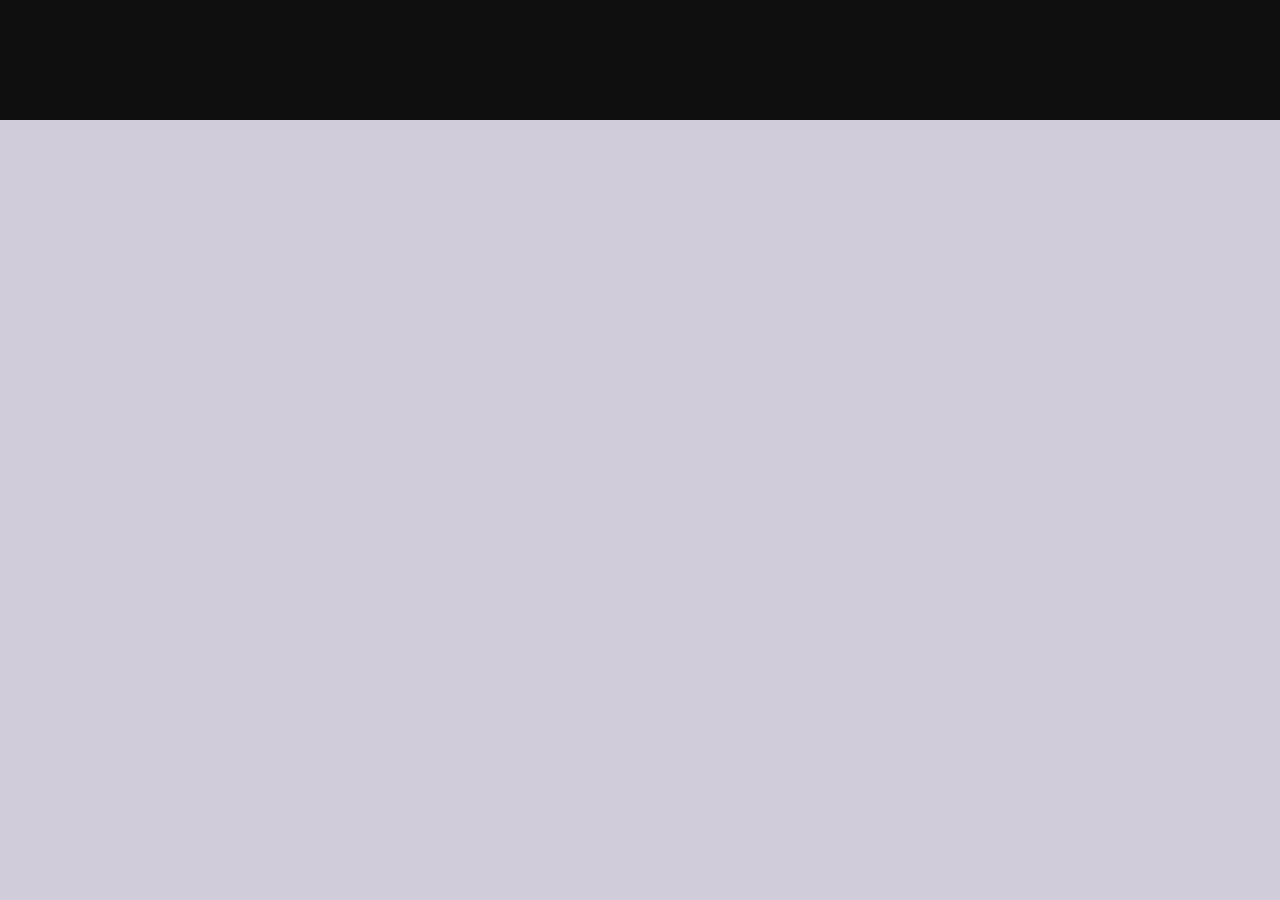
==== especialidades.html @ f3b07db7 "Rename title and update HTML structure" ====
<!DOCTYPE html>
<html lang="en">  
    <head> 
        <meta charset="UTF-8">
        <meta name="viewport" content="width=device-width, initial-scale=1.0">
        <title>Especialidades en Analisis</title>
        <link rel="stylesheet" href="style.css">
    </head>
    
    <body>
        <header>
           
        </header>

        <main>
           
        </main>
        <footer>

        </footer>

    </body>
</html>
---- style.css ----
@import url('https://fonts.googleapis.com/css2?family=Bebas+Neue&display=swap');
    @import url('https://fonts.googleapis.com/css2?family=Inter:wght@300;400;500;600;700&display=swap');
    @import url('https://fonts.googleapis.com/css2?family=Montserrat:wght@300;400;500;600;700&display=swap');


    * {
        margin: 0;
        padding: 0;
        box-sizing: border-box;
    }

    .logo img {
        max-height: 100px;
        max-width: 100px;
        border-radius: 40%;
    }

    body {
    font-family:"Inter",sans-serif;
        background-color: #D1CCD9;
        color: #403273;
    }

    h1,
    h2,
    h3,
    h4,
    h5,
    h6,
    .main3-header p,
    .logo h1 {
        font-family: 'Bebas Neue', sans-serif;
    }

    .logo h1,
    #subheader h2,
    .contactanos {
        font-size: 1.6rem;
        font-weight: 500;
    }

    p {
        font-family: 'Montserrat', sans-serif;
        font-size: 1.4rem;
        line-height: 1.9;
        color: #403273;
    }

    a,
    button {
        text-decoration: none;
    }

    nav {
        display: flex;
        justify-content: space-between;
        align-items: center;
        padding: 10px 30px;
    }

    .logo {
        display: flex;
        align-items: center;
        gap: 16px;
        flex: 1;
    }

    header {
        position: sticky;
        top: 0;
        z-index: 100;
        background-color: #f2f2f2;
        box-shadow: 0 3px 12px rgba(0, 0, 0, 0.08);
    }

    .scroll-reveal {
        opacity: 0;
        transform: translateY(32px);
        transition: opacity 0.7s ease, transform 0.7s ease;
    }

    .scroll-reveal.visible {
        opacity: 1;
        transform: translateY(0);
    }

    .menu {
        margin-left: auto;
    }

    #subheader {
        background-color: #403273;
        color: #D1CCD9;
        display: flex;
        justify-content: space-between;
        align-items: center;
        padding: 10px 30px;
    }

    .cotizar,
    .contactanos {
        color: #F2F2F2;
        border: none;
        border-radius: 30px;
        padding: 14px 32px;
        font-size: 16px;
        font-weight: 600;
        cursor: pointer;
        box-shadow: 0 8px 20px rgba(93, 95, 239, 0.35);
        transition: all 0.3s ease;
    }

    .cotizar {
        background: #403273;
    }

    .contactanos {
        background: #A199BF;
    }

    .cotizar:hover,
    .contactanos:hover {
        transform: translateY(-3px);
        box-shadow: 0 12px 25px rgba(93, 95, 239, 0.45);
    }

    .main1 {
        display: flex;
        justify-content: center;
        align-items: center;
        gap: 40px;
        padding: 40px;
        margin: 10px 0;
    }

    .division-text {
        flex: 1 1 500px;
        max-width: 50%;
        text-align: center;
        margin: 0 auto;
    }

    .division-text button {
        display: block;
        margin: 24px auto 0;
    }

    .division-image {
        flex: 1;
        display: flex;
        justify-content: center;
    }

    .division-image img {
        width: 100%;
        max-width: 600px;
        height: auto;
        display: block;
        margin: 0 auto;
        border-radius: 12px;
    }

    .main2 {
        background: #f2f2f2;
        align-content: center;
        padding: 40px;
    }

    .main2 h1 {
        margin: 24px auto 28px;
        max-width: 900px;
        text-align: center;
    }

    .main3 {
        display: flex;
        flex-direction: column;
        gap: 32px;
        padding: 40px;
    }

    .main3-header {
        display: flex;
        flex-direction: column;
        gap: 12px;
        max-width: 900px;
        width: 100%;
        margin: 0 auto;
        text-align: center;
    }

    .main3-header p {
        text-align: center;
        font-weight: 600;
        color: #403273;
        margin: 0;
    }

    .main3-header h1 {
        margin: 0;
    }

    .main3-content {
        display: flex;
        justify-content: space-between;
        align-items: center;
        gap: 40px;
        flex-wrap: wrap;
    }

    .main3 .division-text,
    .main3 .division-image {
        flex: 1 1 45%;
        min-width: 280px;
    }

    .main3 .division-image {
        display: flex;
        justify-content: center;
        align-items: center;
    }

    .main3 .division-image img {
        width: 100%;
        max-width: 100%;
        height: auto;
        border-radius: 12px;
    }

    .main3 .division-text p {
        font-family: 'Montserrat', sans-serif;
        font-size: 1.4rem;
        line-height: 1.9;
        max-width: 100%;
        width: 100%;
        margin-bottom: 18px;
        color: #4a3f63;
    }

    .main3 .division-text p:last-child {
        margin-bottom: 0;
    }

    .main3 .division-text button {
        display: block;
        margin: 12px auto 0;
    }

    .main4 {
        display: flex;
        flex-direction: column;
        align-items: center;
        text-align: center;
        gap: 24px;
        padding: 40px;
    }

    .main4 h1 {
        max-width: 720px;
        margin: 0;
    }

    .card-group {
        display: flex;
        flex-wrap: wrap;
        gap: 24px;
        justify-content: space-between;
    }

    .card {
        background: #A199BF;
        border-radius: 24px;
        padding: 28px;
        box-shadow: 0 14px 30px rgba(0, 0, 0, 0.15);
        border: 1px solid rgba(255, 255, 255, 0.35);
        flex: 1 1 280px;
        min-width: 260px;
        max-width: 32%;
        transition: transform 0.3s ease, box-shadow 0.3s ease, border-color 0.3s ease;
    }

    .card:hover {
        transform: translateY(-6px);
        box-shadow: 0 22px 45px rgba(0, 0, 0, 0.35);
        border-color: rgba(255, 255, 255, 0.65);
    }

    .card h2 {
        margin-bottom: 16px;
        color: #f2f2f2;
    }

    .card p {
        font-family: 'Montserrat', sans-serif;
        font-size: 1.4rem;
        line-height: 1.9;
        color: #f2f2f2;
    }

    @media (max-width: 980px) {
        nav {
            flex-wrap: wrap;
            gap: 16px;
            padding: 16px 24px;
        }

        .logo {
            gap: 12px;
        }

        .main1 {
            padding: 32px 24px;
        }

        .main2,
        .main3,
        .main4 {
            padding: 32px 24px;
        }

        .main2 h1,
        .main3-header h1,
        .main4 h1 {
            max-width: 100%;
            font-size: 2.4rem;
        }

        .card {
            max-width: 48%;
        }
    }

    @media (max-width: 680px) {
        #subheader {
            flex-direction: column;
            align-items: stretch;
            text-align: center;
            padding: 24px;
            gap: 14px;
        }

        .menu {
            width: 100%;
            justify-content: center;
        }

        .main1 {
            flex-direction: column;
            align-items: center;
            padding: 24px 16px;
            gap: 24px;
        }

        .division-text,
        .division-image {
            max-width: 100%;
        }

        .division-text {
            text-align: center;
        }

        .division-text button {
            width: 100%;
            max-width: 320px;
        }

        .division-image img {
            width: 100%;
            max-width: 100%;
            height: auto;
        }

        .main3-content {
            flex-direction: column;
            align-items: center;
            gap: 24px;
        }

        .main4 h1 {
            font-size: 2rem;
        }

        p,
        .card p,
        .footer-column p,
        .footer-column a {
            font-size: 1.1rem;
        }

        .cotizar,
        .contactanos {
            padding: 12px 22px;
            font-size: 0.95rem;
        }

        .card-group {
            flex-direction: column;
        }

        .card {
            max-width: 100%;
        }

        .logo img {
            max-width: 80px;
            max-height: 80px;
        }

        .logo h1,
        #subheader h2,
        .contactanos {
            font-size: 1.3rem;
        }

        footer {
            padding: 40px 8%;
        }

        .footer-column {
            min-width: 100%;
        }
    }

footer{
    background:#0f0f0f;
    padding:60px 8%;
    display:flex;
    justify-content:space-between;
    gap:60px;
    flex-wrap:wrap;
}

.footer-column{
    flex:1;
    min-width:220px;
}

.footer-column h3{
    color:#ffffff;
    font-size:1.3rem;
    margin-bottom:22px;
    font-weight:700;
}

.footer-column p{
    color:#d8d8d8;
    margin-bottom:18px;
    line-height:1.7;
    font-size:1rem;
}

.footer-column a{
    display:block;
    text-decoration:none;
    color:#d8d8d8;
    margin-bottom:16px;
    transition:.3s;
    font-size:1rem;
}

.footer-column a:hover{
    color:#7d6cff;
}

@media(max-width:900px){

footer{
    flex-direction:column;
    gap:35px;
}

}
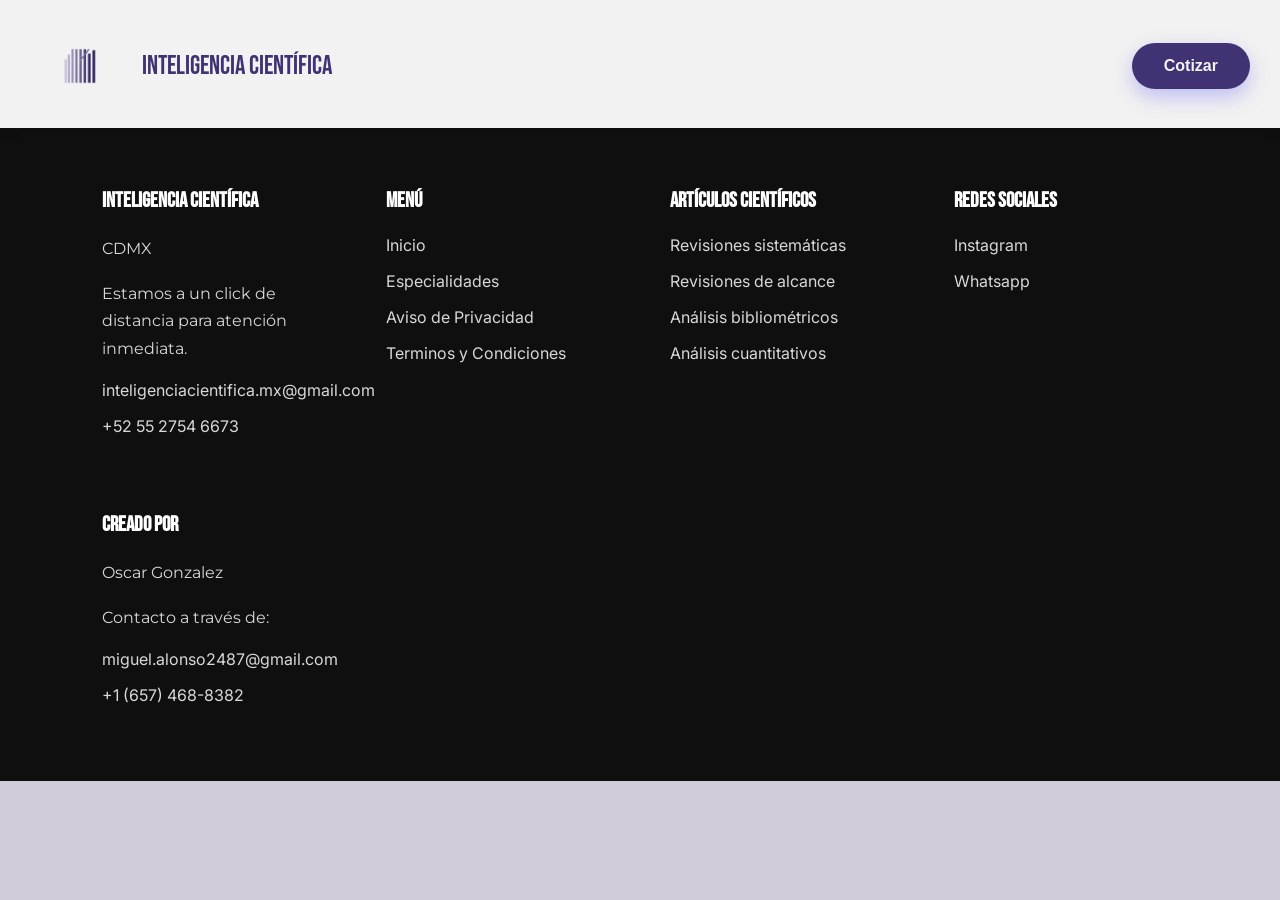
==== commit c93cbbee: "Revise especialidades.html with new content and structure Updated the HTML structure to include Goog" ====
--- a/especialidades.html
+++ b/especialidades.html
@@ -1,23 +1,102 @@
 <!DOCTYPE html>
-<html lang="en">  
-    <head> 
-        <meta charset="UTF-8">
-        <meta name="viewport" content="width=device-width, initial-scale=1.0">
-        <title>Especialidades en Analisis</title>
-        <link rel="stylesheet" href="style.css">
-    </head>
-    
-    <body>
-        <header>
-           
-        </header>
+<html lang="es">
+<head>
+    <!-- Google Analytics -->
+    <script async src="https://www.googletagmanager.com/gtag/js?id=G-CQZQXBJW80"></script>
+    <script>
+        window.dataLayer = window.dataLayer || [];
+        function gtag() {
+            dataLayer.push(arguments);
+        }
+        gtag('js', new Date());
+        gtag('config', 'G-CQZQXBJW80');
+    </script>
 
-        <main>
-           
-        </main>
-        <footer>
+    <!-- Meta Tags -->
+    <meta charset="UTF-8">
+    <meta name="viewport" content="width=device-width, initial-scale=1.0">
+    <link rel="icon" type="image/png" href="images/favicon.png">
+    <title>Especialidades | Inteligencia Científica</title>
+    <meta name="description" content="Especialidades y servicios de Inteligencia Científica. Consultorías especializadas en artículos científicos.">
 
-        </footer>
+    <!-- Open Graph -->
+    <meta property="og:type" content="website">
+    <meta property="og:title" content="Especialidades | Inteligencia Científica">
+    <meta property="og:description" content="Especialidades y servicios de Inteligencia Científica.">
+    <meta property="og:url" content="https://inteligenciacientifica.mx/especialidades">
+    <meta property="og:image" content="https://inteligenciacientifica.mx/images/og-image.png">
+    <meta property="og:site_name" content="Inteligencia Científica">
+    <meta property="og:locale" content="es_MX">
 
-    </body>
+    <link rel="stylesheet" href="style.css">
+</head>
+
+<body>
+    <header>
+        <nav>
+            <div class="logo">
+                <img src="images/logo.png" alt="Logo de Inteligencia Científica">
+                <h1>Inteligencia Científica</h1>
+            </div>
+            <div class="menu">
+                <a href="https://api.whatsapp.com/message/ATHFZGGTZEZNI1?autoload=1&app_absent=0" target="_blank">
+                    <button id="btn-cotizar" class="cotizar">Cotizar</button>
+                </a>
+            </div>
+        </nav>
+    </header>
+
+    <main>
+        <!-- Contenido principal aquí -->
+    </main>
+
+    <footer>
+        <div class="footer-column">
+            <h3>Inteligencia Científica</h3>
+            <p>CDMX</p>
+            <p>
+                Estamos a un click de distancia para
+                atención inmediata.
+            </p>
+            <a href="mailto:inteligenciacientifica.mx@gmail.com">
+                inteligenciacientifica.mx@gmail.com
+            </a>
+            <a href="tel:+525527546673">
+                +52 55 2754 6673
+            </a>
+        </div>
+
+        <div class="footer-column">
+            <h3>Menú</h3>
+            <a href="index.html">Inicio</a>
+            <a href="#">Especialidades</a>
+            <a href="privacidad.html">Aviso de Privacidad</a>
+            <a href="terminos.html">Terminos y Condiciones</a>
+        </div>
+
+        <div class="footer-column">
+            <h3>Artículos Científicos</h3>
+            <a href="#">Revisiones sistemáticas</a>
+            <a href="#">Revisiones de alcance</a>
+            <a href="#">Análisis bibliométricos</a>
+            <a href="#">Análisis cuantitativos</a>
+        </div>
+
+        <div class="footer-column">
+            <h3>Redes sociales</h3>
+            <a href="https://www.instagram.com/inteligenciacientifica.mx/" target="_blank" rel="noopener noreferrer">Instagram</a>
+            <a href="https://api.whatsapp.com/message/ATHFZGGTZEZNI1?autoload=1&app_absent=0" target="_blank" rel="noopener noreferrer">Whatsapp</a>
+        </div>
+
+        <div class="footer-column footer-credit">
+            <h3>Creado por</h3>
+            <p>Oscar Gonzalez</p>
+            <p>Contacto a través de:</p>
+            <a href="mailto:miguel.alonso2487@gmail.com">miguel.alonso2487@gmail.com</a>
+            <a href="tel:+16574688382">+1 (657) 468-8382</a>
+        </div>
+    </footer>
+
+    <script src="script.js"></script>
+</body>
 </html>
--- a/style.css
+++ b/style.css
@@ -55,14 +55,16 @@
         display: flex;
         justify-content: space-between;
         align-items: center;
-        padding: 10px 30px;
+        gap: 20px;
+        flex-wrap: wrap;
+        padding: 16px 30px 12px;
     }
 
     .logo {
         display: flex;
         align-items: center;
-        gap: 16px;
-        flex: 1;
+        gap: 12px;
+        flex: 1 1 240px;
     }
 
     header {
@@ -84,8 +86,22 @@
         transform: translateY(0);
     }
 
+    /* Deshabilitar animación scroll en páginas de privacidad y términos */
+    .privacy-policy .scroll-reveal {
+        opacity: 1;
+        transform: none;
+        transition: none;
+    }
+
+    .privacy-policy .scroll-reveal.visible {
+        opacity: 1;
+        transform: none;
+    }
+
     .menu {
         margin-left: auto;
+        display: flex;
+        align-items: center;
     }
 
     #subheader {
@@ -94,7 +110,14 @@
         display: flex;
         justify-content: space-between;
         align-items: center;
-        padding: 10px 30px;
+        gap: 12px;
+        flex-wrap: wrap;
+        padding: 10px 30px 16px;
+    }
+
+    .subheader-button {
+        display: flex;
+        align-items: center;
     }
 
     .cotizar,
@@ -312,6 +335,16 @@
             padding: 32px 24px;
         }
 
+        #subheader {
+            justify-content: center;
+            text-align: center;
+        }
+
+        .menu,
+        .subheader-button {
+            margin-left: 0;
+        }
+
         .main2,
         .main3,
         .main4 {
@@ -422,6 +455,145 @@
         }
     }
 
+/* Privacy Policy Styles */
+.privacy-policy {
+    max-width: 1000px;
+    margin: 0 auto;
+    padding: 60px 40px;
+    background-color: #ffffff;
+    border-radius: 12px;
+}
+
+.privacy-policy .hero {
+    text-align: center;
+    margin-bottom: 40px;
+    padding-bottom: 40px;
+    border-bottom: 3px solid #403273;
+}
+
+.privacy-policy .hero h1 {
+    font-size: 2.8rem;
+    margin-bottom: 16px;
+    color: #403273;
+}
+
+.privacy-policy .hero p {
+    font-size: 1.2rem;
+    line-height: 1.8;
+    color: #4a3f63;
+}
+
+.privacy-policy .privacy-content {
+    display: flex;
+    flex-direction: column;
+    gap: 0;
+}
+
+.privacy-policy article {
+    padding: 0;
+    background-color: transparent;
+    border-radius: 0;
+    border-left: none;
+    box-shadow: none;
+    transition: none;
+    border-bottom: 1px solid #E8E4F0;
+}
+
+.privacy-policy article:last-child {
+    border-bottom: none;
+}
+
+.privacy-policy article:hover {
+    box-shadow: none;
+    transform: none;
+}
+
+.privacy-policy article h2 {
+    font-size: 1.8rem;
+    color: #403273;
+    margin-bottom: 20px;
+    margin-top: 32px;
+    padding-bottom: 0;
+    border-bottom: none;
+}
+
+.privacy-policy article:first-child h2 {
+    margin-top: 0;
+}
+
+.privacy-policy article p {
+    font-size: 1.2rem;
+    color: #4a3f63;
+    margin-bottom: 16px;
+    line-height: 1.9;
+}
+
+.privacy-policy article p:last-of-type {
+    margin-bottom: 24px;
+}
+
+.privacy-policy article ul {
+    margin: 20px 0 24px 28px;
+    padding-left: 0;
+}
+
+.privacy-policy article li {
+    font-family: 'Montserrat', sans-serif;
+    font-size: 1.2rem;
+    color: #4a3f63;
+    margin-bottom: 12px;
+    line-height: 1.8;
+}
+
+.privacy-policy article a {
+    color: #A199BF;
+    text-decoration: none;
+    transition: color 0.3s ease;
+}
+
+.privacy-policy article a:hover {
+    color: #403273;
+    text-decoration: underline;
+}
+
+@media (max-width: 768px) {
+    .privacy-policy {
+        padding: 40px 24px;
+    }
+
+    .privacy-policy .hero {
+        margin-bottom: 32px;
+        padding-bottom: 24px;
+    }
+
+    .privacy-policy .hero h1 {
+        font-size: 2rem;
+    }
+
+    .privacy-policy .privacy-content {
+        gap: 0;
+    }
+
+    .privacy-policy article {
+        padding: 0;
+    }
+
+    .privacy-policy article h2 {
+        font-size: 1.5rem;
+        margin-bottom: 16px;
+        margin-top: 24px;
+    }
+
+    .privacy-policy article:first-child h2 {
+        margin-top: 0;
+    }
+
+    .privacy-policy article p,
+    .privacy-policy article li {
+        font-size: 1.1rem;
+    }
+}
+
 footer{
     background:#0f0f0f;
     padding:60px 8%;
@@ -471,3 +643,152 @@
 }
 
 }
+.cookie-banner{
+
+    position:fixed;
+
+    bottom:25px;
+
+    left:50%;
+
+    transform:translateX(-50%);
+
+    width:92%;
+
+    max-width:900px;
+
+    background:#F2F2F2;
+
+    border-radius:18px;
+
+    padding:22px 28px;
+
+    box-shadow:0 12px 35px rgba(0,0,0,.25);
+
+    display:flex;
+
+    justify-content:space-between;
+
+    align-items:center;
+
+    gap:30px;
+
+    z-index:9999;
+
+}
+
+.cookie-text{
+
+    flex:1;
+
+}
+
+.cookie-text h3{
+
+    margin-bottom:10px;
+
+    color:#403273;
+
+}
+
+.cookie-text p{
+
+    font-size:15px;
+
+    line-height:1.7;
+
+}
+
+.cookie-text a{
+
+    color:#403273;
+
+    font-weight:600;
+
+    text-decoration:none;
+
+}
+
+.cookie-text a:hover{
+
+    text-decoration:underline;
+
+}
+
+.cookie-buttons{
+
+    display:flex;
+
+    gap:15px;
+
+}
+
+.cookie-buttons button{
+
+    padding:12px 28px;
+
+    border:none;
+
+    border-radius:30px;
+
+    cursor:pointer;
+
+    font-size:15px;
+
+    font-weight:600;
+
+    transition:.25s;
+
+}
+
+.cookie-accept{
+
+    background:#403273;
+
+    color:white;
+
+}
+
+.cookie-accept:hover{
+
+    background:#2d2454;
+
+}
+
+.cookie-reject{
+
+    background:#A199BF;
+
+    color:white;
+
+}
+
+.cookie-reject:hover{
+
+    background:#8c83af;
+
+}
+
+@media(max-width:800px){
+
+.cookie-banner{
+
+    flex-direction:column;
+
+    align-items:flex-start;
+
+}
+
+.cookie-buttons{
+
+    width:100%;
+
+}
+
+.cookie-buttons button{
+
+    flex:1;
+
+}
+
+}
